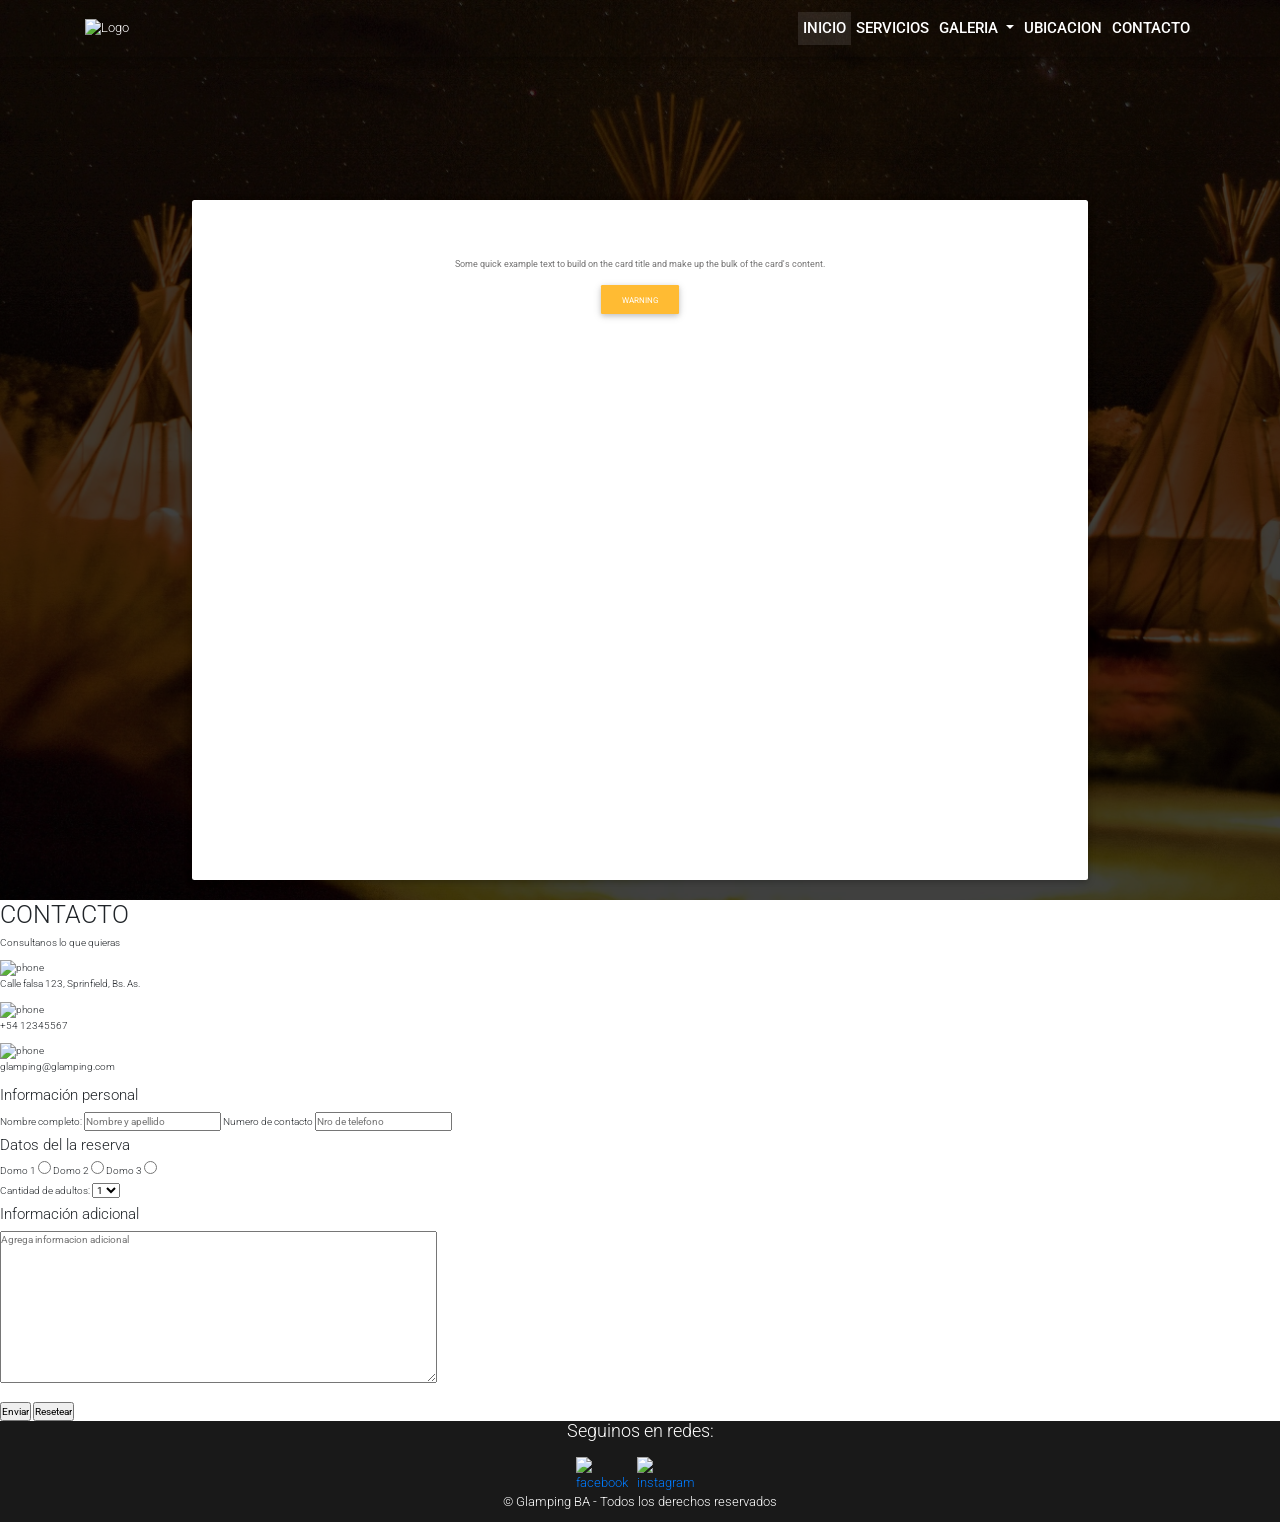
==== pages/contacto.html @ 12493a46 "Merge pull request #2 from santiago-calderon/bootstrap Bootstrap" ====
<!DOCTYPE html>
<html lang="es">
<head>
    <meta charset="UTF-8">
    <meta http-equiv="X-UA-Compatible" content="IE=edge">
    <meta name="viewport" content="width=device-width, initial-scale=1">
    <link rel='stylesheet' type='text/css' media='screen' href='../Bootstrap/css/bootstrap.min.css'>
    <link rel='stylesheet' type='text/css' media='screen' href='../Bootstrap/css/mdb.min.css'>
    <link rel='stylesheet' type='text/css' media='screen' href='../styles.css'>
    <script src="../Bootstrap/js/jquery.min.js"></script>
    <script src="../Bootstrap/js/bootstrap.bundle.min.js"></script>
    <script src="../Bootstrap/js/mdb.min.js"></script>
    <link rel="preconnect" href="https://fonts.googleapis.com">
  <link rel="preconnect" href="https://fonts.gstatic.com" crossorigin>
  <link href="https://fonts.googleapis.com/css2?family=roboto:wght@300&display=swap" rel="stylesheet">   
  <link rel="shortcut icon" href="./Images/logo-definitivo.png" type="image/x-icon">
  <link rel="preconnect" href="https://fonts.googleapis.com">
<link rel="preconnect" href="https://fonts.gstatic.com" crossorigin>
<link href="https://fonts.googleapis.com/css2?family=Oswald:wght@200&display=swap" rel="stylesheet">
   <title>Glamping BA</title>
</head>
<body>
      <header>
        <nav class="navbar navbar-expand-md navbar-dark scrolling-navbar fixed-top">
         <div class="container">
          <a class="navbar-brand mr-auto" href="../index.html"><img src="/Images/logo-definitivo.png" class="logo" alt="Logo"/></a>
          <button class="navbar-toggler" type="button" data-toggle="collapse" data-target="#navbarSupportedContent" aria-controls="navbarSupportedContent" aria-expanded="false" aria-label="Toggle navigation">
            <span class="navbar-toggler-icon"></span>
          </button>
          <div class="collapse navbar-collapse" id="navbarSupportedContent">
            <ul class="navbar-nav ml-auto">
              <li class="nav-item active">
                <a class="nav-link" href="../index.html">INICIO</a>
              </li>
              <li class="nav-item">
                <a class="nav-link" href="./servicios.html">SERVICIOS</a>
              </li>
              <li class="nav-item dropdown">
                <a class="nav-link dropdown-toggle" href="/galeria.html" id="navbarDropdown" role="button" data-toggle="dropdown" aria-haspopup="true" aria-expanded="false">
                  GALERIA
                </a>
                <div class="dropdown-menu grey" aria-labelledby="navbarDropdown">
                  <a class="dropdown-item" href="#">LOS DOMOS</a>
                  <a class="dropdown-item" href="#">LA CHACRA</a>
                  <a class="dropdown-item" href="#">ACTIVIDADES</a>
              </li>
              <li class="nav-item">
                <a class="nav-link" href="/ubicacion.html">UBICACION</a>
              </li>
              <li class="nav-item">
                <a class="nav-link" href="/contacto.html">CONTACTO</a>
              </li>
            </ul>
          </div>
        </nav>
      </header>
      <div>
        <div id="carouselExampleSlidesOnly" class="carousel slide carousel-fade" data-ride="carousel">
          <div class="carousel-inner">
            <div class="carousel-item active">
              <img class="d-block w-100" src="/Images/fondo-contacto.jpg" class="fondo1" alt="First slide">
              <div class="card carousel-caption ">
                <div class="card-body flex-wrap">
                  <h4 class="card-title">VENÍ A RELAJARTE</h4>
                  <p class="card-text">
                    Some quick example text to build on the card title
                    and make up the bulk of the card's content.
                  </p>
                  <a href="#!"><button type="button" class="btn btn-warning blue" >Warning</button></a>
                </div>
              </div>
             </div>
            </div>
            <div class="carousel-item">
              <img class="d-block w-100" src="../Images/imagen-glamping (2).jpg" alt="Second slide">
            </div>
            <div class="carousel-item">
              <img class="d-block w-100" src="../Images/fondo-contacto.jpg" alt="Third slide">
            </div>
          </div>
        </div>  
      </div>

    <section class="main-content" class="primer-contenido">
        <h1 class="main-tittle">
            CONTACTO
        </h1>
    </section>
    <section class="secondary-content">    
        <p class="parrafo-corto">
            Consultanos lo que quieras
        </p>
    </section>
    
    
    <section class="contact">
        <article class="contact-information">
            <div class="contact-detail">    
                <img  src="../Images/mapas-y-banderas.png" class="contact-icon" alt="phone" >
                <p class="aditional-content">
                Calle falsa 123, Sprinfield, Bs. As.
                </p>
            </div>
            <div class="contact-detail">    
                <img  src="../Images/phone-call.png" class="contact-icon" alt="phone" >
                <p class="aditional-content">
                +54 12345567
                </p>
            </div>
            <div class="contact-detail">    
                <img  src="../Images/email.png" class="contact-icon" alt="phone">
                <p class="aditional-content">
                glamping@glamping.com
                </p>
            </div>
        </article>

        <form class="forms">
               <fieldset>
                   <legend>Información personal</legend>
                        <label for="nombre_completo">Nombre completo:</label>	
                        <input type="text" placeholder="Nombre y apellido" name="nombre_completo" />
                        <label for="numero_contacto">Numero de contacto </label>	
                        <input type="number" placeholder="Nro de telefono" name="numero_contacto" />
              </fieldset>
            
              
                <fieldset>
                  <legend>Datos del la reserva</legend>
                    <label for="tipo_domo">Domo 1</label>
                    <input type="radio" name="nro_domo" value="domo_1" />
                    <label for="tipo_domo">Domo 2</label>
                    <input type="radio" name="nro_domo" value="domo_2" />
                    <label for="tipo_domo">Domo 3</label>
                    <input type="radio" name="nro_domo" value="domo_3" />
                    <br>
                    <label for="cantidad_adultos">Cantidad de adultos:</label>
                  <select name="talles">
                    <option value="1">1</option>
                    <option value="2">2</option>
                    <option value="3">3</option>
                    <option value="4">4</option>
                  </select>                    
                </fieldset>

                <fieldset>
                    <legend>Información adicional</legend>
                    <textarea name="textarea" rows="10" cols="70" minlength="5" placeholder="Agrega informacion adicional"></textarea>
                </fieldset> <br>
                <input type="submit" value="Enviar">
	            <input type="reset" value="Resetear">
        </form>    
    </section>

    <footer class="footer">
        <h3>Seguinos en redes:</h3>
        <div class="redes">
            <a href="www.facebook.com"><img src="../Images/facebook.png" alt="facebook" class="imagenes__redes"></a>
            <a href="www.instagram.com"><img src="../Images/instagram.png" alt="instagram" class="imagenes__redes"></a>
        </div>
        <p>© Glamping BA - Todos los derechos reservados</p>
        
    </footer>
</body>
</html>
---- styles.css ----
*{
    margin: 0;
    padding: 0;
    box-sizing: border-box;
    font-family: 'Roboto', sans-serif;
}

html{
  font-size: 62.5%;
}
.navbar{
  max-height: 13vh;
}

.nav-item{
  font-size: 1.5rem;
  font-weight: 500;
}

.top-nav-collapse{
  background-color: black !important ;
}

.logo{
  height: 100px;
  width:80px ;

}
.carousel-inner{
  width: 100%;
  height: 100vh
  
  }
.carousel-inner img{
  width: 100%;
  height: 100vh;
  object-fit:cover;
  object-position: bottom;
  filter: brightness(25%);
}

.carousel-caption{
  top:200px;
  font-weight: bold ;
}

.titulo-carousel{
  font-size: 10rem ;
  font-weight: bolder;
  animation: alternate;
}

.parrafo-carousel{
  font-size: 2rem
}

.presentacion-titulo{
  font-size: 6rem;
  font-weight: bold;
}


.presentacion-texto{
  font-size: 1.8rem;
}

.nuestro-espacio  {
  background-color: #292d33;
  color: white;
}


h2{
  font-size: 3.5rem;
  font-weight:bold;
}

.nuestro-espacio_parrafo{
  font-size: 1.5rem;
}

.resumen-titulo{
  font-size: 9rem;
}
.nuestro-espacio_imagenes{
  width: 100%;
  
}

.nuestro-espacio_imagen{
  width: 200px;
  height: 200px;
  border-radius: 50%;
}

.nuestro-espacio_imagen_texto{
  font-size: 2rem;
  font-weight: 600;
}

.imagen-resumen {
  width: 400px;
  height: 300px;
  object-fit: cover;
  object-position: left;
  filter: brightness(60%);
  transition: all 1s
}

.imagen-resumen:hover{
}


footer{
  background-color: rgb(0, 0, 0, 0.9);
  color: white;
  font-size: small;
  display:flex;
  flex-direction: column;
  justify-content: center;
  align-items: center;
}

.redes{
  display:flex;
  justify-content:space-around;
  width: 10%;
  padding-top: 10px;
}

.imagenes__redes{
  width: 20px;
  height: 20px;
}


@media (max-width: 768px) {
  .navbar {
    max-height: none;
    background-color: black;
  }

  .carousel-inner img{
    width: 100%;
    height: 600px;
  }
}
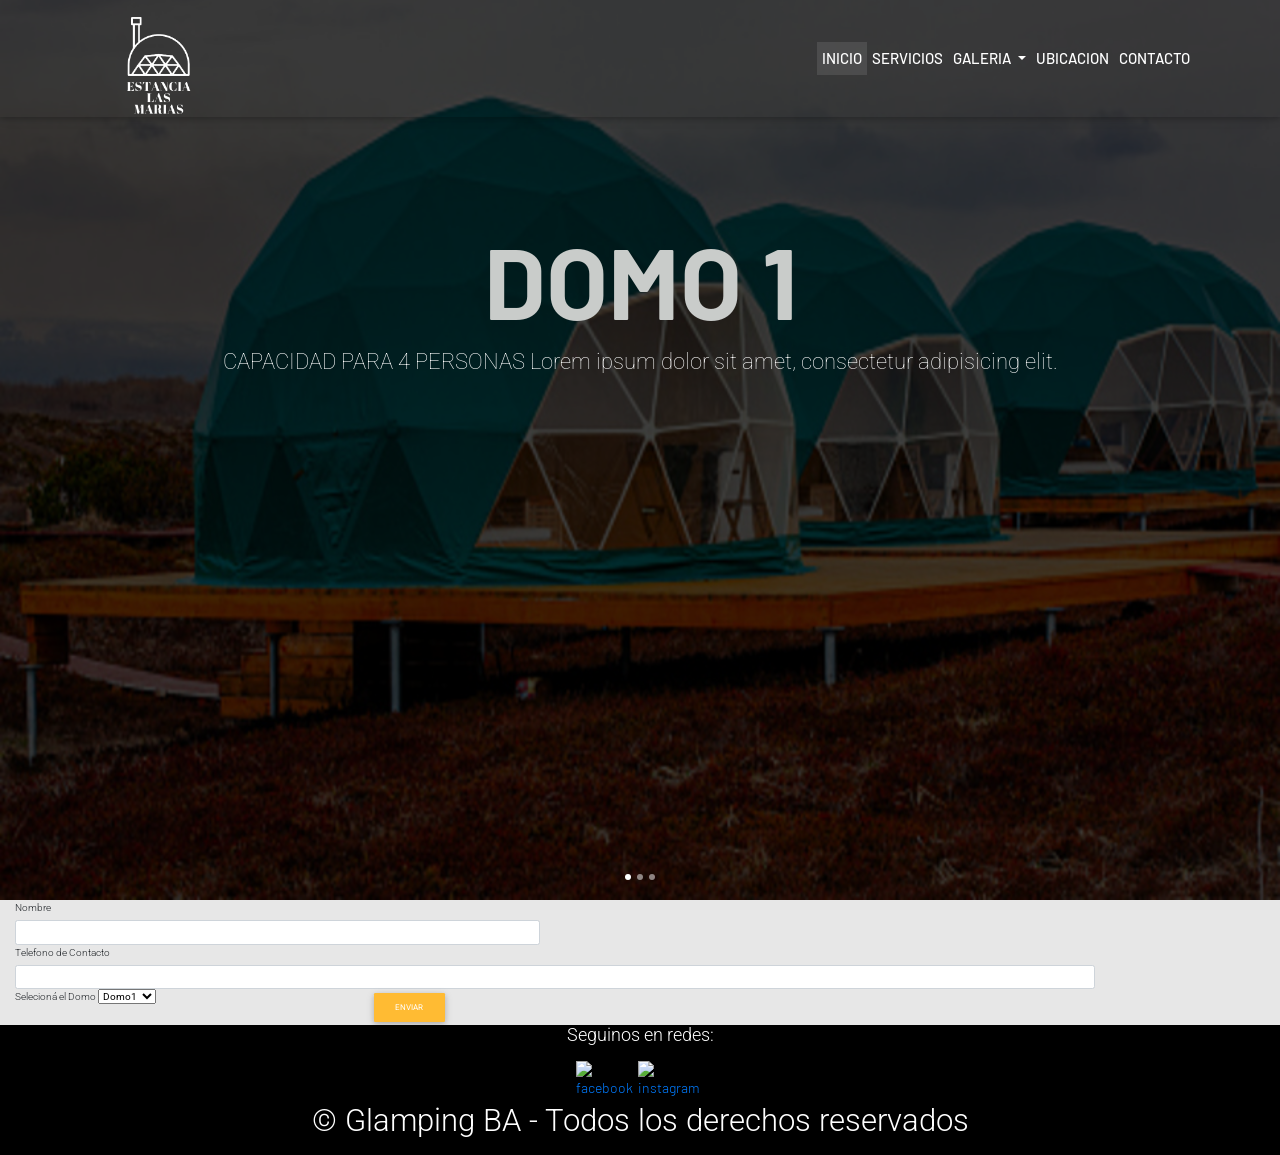
==== commit ddc02e0d: "Actualizacion para tercera entrega" ====
--- a/pages/contacto.html
+++ b/pages/contacto.html
@@ -1,165 +1,116 @@
 <!DOCTYPE html>
 <html lang="es">
 <head>
-    <meta charset="UTF-8">
-    <meta http-equiv="X-UA-Compatible" content="IE=edge">
-    <meta name="viewport" content="width=device-width, initial-scale=1">
-    <link rel='stylesheet' type='text/css' media='screen' href='../Bootstrap/css/bootstrap.min.css'>
-    <link rel='stylesheet' type='text/css' media='screen' href='../Bootstrap/css/mdb.min.css'>
-    <link rel='stylesheet' type='text/css' media='screen' href='../styles.css'>
-    <script src="../Bootstrap/js/jquery.min.js"></script>
-    <script src="../Bootstrap/js/bootstrap.bundle.min.js"></script>
-    <script src="../Bootstrap/js/mdb.min.js"></script>
-    <link rel="preconnect" href="https://fonts.googleapis.com">
-  <link rel="preconnect" href="https://fonts.gstatic.com" crossorigin>
-  <link href="https://fonts.googleapis.com/css2?family=roboto:wght@300&display=swap" rel="stylesheet">   
-  <link rel="shortcut icon" href="./Images/logo-definitivo.png" type="image/x-icon">
-  <link rel="preconnect" href="https://fonts.googleapis.com">
-<link rel="preconnect" href="https://fonts.gstatic.com" crossorigin>
-<link href="https://fonts.googleapis.com/css2?family=Oswald:wght@200&display=swap" rel="stylesheet">
-   <title>Glamping BA</title>
+ <meta charset="UTF-8">
+ <meta http-equiv="X-UA-Compatible" content="IE=edge">
+ <meta name="viewport" content="width=device-width, initial-scale=1">
+ <link rel='stylesheet' type='text/css' media='screen' href='..//Bootstrap/css/bootstrap.min.css'>
+ <link rel='stylesheet' type='text/css' media='screen' href='../Bootstrap/css/mdb.min.css'>
+ <script src="../Bootstrap/js/jquery.min.js"></script>
+ <script src="../Bootstrap/js/bootstrap.bundle.min.js"></script>
+ <script src="../Bootstrap/js/mdb.min.js"></script>
+ <script src="../Wow/js/wow.js"></script>
+ <script>
+new WOW().init();
+ </script>
+ <link rel="preconnect" href="https://fonts.googleapis.com">
+ <link rel="preconnect" href="https://fonts.gstatic.com" crossorigin>
+ <link href="https://fonts.googleapis.com/css2?family=Barlow:ital,wght@0,300;0,500;0,900;1,600;1,700&family=Bevan&family=Roboto:wght@300;400;700;900&display=swap" rel="stylesheet">
+ <link rel='stylesheet' type='text/css' media='screen' href='../css/main.css'>
+ <link rel='stylesheet' type='text/css' media='screen' href='../Wow/css/animate.css'>
+<title>Glamping BA</title>
 </head>
 <body>
-      <header>
-        <nav class="navbar navbar-expand-md navbar-dark scrolling-navbar fixed-top">
-         <div class="container">
-          <a class="navbar-brand mr-auto" href="../index.html"><img src="/Images/logo-definitivo.png" class="logo" alt="Logo"/></a>
-          <button class="navbar-toggler" type="button" data-toggle="collapse" data-target="#navbarSupportedContent" aria-controls="navbarSupportedContent" aria-expanded="false" aria-label="Toggle navigation">
-            <span class="navbar-toggler-icon"></span>
-          </button>
-          <div class="collapse navbar-collapse" id="navbarSupportedContent">
-            <ul class="navbar-nav ml-auto">
-              <li class="nav-item active">
-                <a class="nav-link" href="../index.html">INICIO</a>
-              </li>
-              <li class="nav-item">
-                <a class="nav-link" href="./servicios.html">SERVICIOS</a>
-              </li>
-              <li class="nav-item dropdown">
-                <a class="nav-link dropdown-toggle" href="/galeria.html" id="navbarDropdown" role="button" data-toggle="dropdown" aria-haspopup="true" aria-expanded="false">
-                  GALERIA
-                </a>
-                <div class="dropdown-menu grey" aria-labelledby="navbarDropdown">
-                  <a class="dropdown-item" href="#">LOS DOMOS</a>
-                  <a class="dropdown-item" href="#">LA CHACRA</a>
-                  <a class="dropdown-item" href="#">ACTIVIDADES</a>
-              </li>
-              <li class="nav-item">
-                <a class="nav-link" href="/ubicacion.html">UBICACION</a>
-              </li>
-              <li class="nav-item">
-                <a class="nav-link" href="/contacto.html">CONTACTO</a>
-              </li>
-            </ul>
-          </div>
-        </nav>
-      </header>
-      <div>
-        <div id="carouselExampleSlidesOnly" class="carousel slide carousel-fade" data-ride="carousel">
-          <div class="carousel-inner">
-            <div class="carousel-item active">
-              <img class="d-block w-100" src="/Images/fondo-contacto.jpg" class="fondo1" alt="First slide">
-              <div class="card carousel-caption ">
-                <div class="card-body flex-wrap">
-                  <h4 class="card-title">VENÍ A RELAJARTE</h4>
-                  <p class="card-text">
-                    Some quick example text to build on the card title
-                    and make up the bulk of the card's content.
-                  </p>
-                  <a href="#!"><button type="button" class="btn btn-warning blue" >Warning</button></a>
-                </div>
-              </div>
-             </div>
-            </div>
-            <div class="carousel-item">
-              <img class="d-block w-100" src="../Images/imagen-glamping (2).jpg" alt="Second slide">
-            </div>
-            <div class="carousel-item">
-              <img class="d-block w-100" src="../Images/fondo-contacto.jpg" alt="Third slide">
-            </div>
-          </div>
-        </div>  
-      </div>
+  
+<header>
+  <nav class="navbar navbar-expand-md navbar-dark scrolling-navbar fixed-top">
+<div class="container">
+ <a class="navbar-brand mr-auto" href="/index.html"><img src="../Images/logotipo-nuevote.png" class="logo"  alt="Logo"/></a>
+ <button class="navbar-toggler" type="button" data-toggle="collapse" data-target="#navbarSupportedContent" aria-controls="navbarSupportedContent" aria-expanded="false" aria-label="Toggle navigation">
+<span class="navbar-toggler-icon"></span>
+ </button>
+ <div class="collapse navbar-collapse" id="navbarSupportedContent">
+<ul class="navbar-nav ml-auto">
+  <li class="nav-item active">
+ <a class="nav-link" href="/index.html">INICIO</a>
+  </li>
+  <li class="nav-item">
+ <a class="nav-link" href="/pages/servicios.html">SERVICIOS</a>
+  </li>
+  <li class="nav-item dropdown">
+ <a class="nav-link dropdown-toggle" href="/pages/galeria.html" id="navbarDropdown" role="button" data-toggle="dropdown" aria-haspopup="true" aria-expanded="false">
+GALERIA
+ </a>
+ <div class="dropdown-menu grey" aria-labelledby="navbarDropdown">
+<a class="dropdown-item" href="#">LOS DOMOS</a>
+<a class="dropdown-item" href="#">LA CHACRA</a>
+<a class="dropdown-item" href="#">ACTIVIDADES</a>
+  </li>
+  <li class="nav-item">
+ <a class="nav-link" href="/pages/ubicacion.html">UBICACION</a>
+  </li>
+  <li class="nav-item">
+ <a class="nav-link" href="/pages/contacto.html">CONTACTO</a>
+  </li>
+</ul>
+ </div>
+  </nav>
+</header>
+ 
+<section id="gallery__domos"class="gallery carousel__domos">
+<div id="carouselExampleIndicators" class="carousel slide carousel-fade" data-ride="carousel">
+  <ol class="carousel-indicators">
+ <li data-target="#carouselExampleIndicators" data-slide-to="0" class="active"></li>
+ <li data-target="#carouselExampleIndicators" data-slide-to="1"></li>
+ <li data-target="#carouselExampleIndicators" data-slide-to="2"></li>
+  </ol>
+  <div class="carousel-inner ">
+ <div class="carousel-item active">
+<img class="d-block w-100 carousel__domos-img" src="../Images/domo (1).jpg" alt="First slide">
+ 
+<div class="carousel-caption">
+  <h2 class="titulo-carousel text-uppercase wow animate__fadeInLeft" data-wow-duration="2s" data-wow-delay=".5s">DOMO 1</h2>
+  <p class="parrafo-carousel wow animate__fadeInRight" data-wow-duration="2s" data-wow-delay=".5s">CAPACIDAD PARA 4 PERSONAS Lorem ipsum dolor sit amet, consectetur adipisicing elit.</p>
+</div>
+ </section>
 
-    <section class="main-content" class="primer-contenido">
-        <h1 class="main-tittle">
-            CONTACTO
-        </h1>
-    </section>
-    <section class="secondary-content">    
-        <p class="parrafo-corto">
-            Consultanos lo que quieras
-        </p>
-    </section>
-    
-    
-    <section class="contact">
-        <article class="contact-information">
-            <div class="contact-detail">    
-                <img  src="../Images/mapas-y-banderas.png" class="contact-icon" alt="phone" >
-                <p class="aditional-content">
-                Calle falsa 123, Sprinfield, Bs. As.
-                </p>
-            </div>
-            <div class="contact-detail">    
-                <img  src="../Images/phone-call.png" class="contact-icon" alt="phone" >
-                <p class="aditional-content">
-                +54 12345567
-                </p>
-            </div>
-            <div class="contact-detail">    
-                <img  src="../Images/email.png" class="contact-icon" alt="phone">
-                <p class="aditional-content">
-                glamping@glamping.com
-                </p>
-            </div>
-        </article>
+ <section>
+  <form class="row g-3 container">
+    <div class="col-md-6">
+      <label for="inputEmail4" class="form-label">Nombre</label>
+      <input type="email" class="form-control" id="inputEmail4" />
+    </div>
 
-        <form class="forms">
-               <fieldset>
-                   <legend>Información personal</legend>
-                        <label for="nombre_completo">Nombre completo:</label>	
-                        <input type="text" placeholder="Nombre y apellido" name="nombre_completo" />
-                        <label for="numero_contacto">Numero de contacto </label>	
-                        <input type="number" placeholder="Nro de telefono" name="numero_contacto" />
-              </fieldset>
-            
-              
-                <fieldset>
-                  <legend>Datos del la reserva</legend>
-                    <label for="tipo_domo">Domo 1</label>
-                    <input type="radio" name="nro_domo" value="domo_1" />
-                    <label for="tipo_domo">Domo 2</label>
-                    <input type="radio" name="nro_domo" value="domo_2" />
-                    <label for="tipo_domo">Domo 3</label>
-                    <input type="radio" name="nro_domo" value="domo_3" />
-                    <br>
-                    <label for="cantidad_adultos">Cantidad de adultos:</label>
-                  <select name="talles">
-                    <option value="1">1</option>
-                    <option value="2">2</option>
-                    <option value="3">3</option>
-                    <option value="4">4</option>
-                  </select>                    
-                </fieldset>
+    <div class="col-12">
+      <label for="inputAddress2" class="form-label"
+        >Telefono de Contacto</label
+      >
 
-                <fieldset>
-                    <legend>Información adicional</legend>
-                    <textarea name="textarea" rows="10" cols="70" minlength="5" placeholder="Agrega informacion adicional"></textarea>
-                </fieldset> <br>
-                <input type="submit" value="Enviar">
-	            <input type="reset" value="Resetear">
-        </form>    
-    </section>
+      <input type="number" class="form-control" placeholder="" />
+    </div>
+    <div class="col-md-4">
+      <label for="inputState" class="form-label">Selecioná el Domo</label>
+      <select id="inputState" class="form-select">
+        <option selected="">Domo1</option>
+        <option>Domo 2</option>
+        <option>Domo 3</option>
+      </select>
+    </div>
+      <button type="submit" class="btn btn-warning">Enviar</button>
+    </div>
+  </form>
 
-    <footer class="footer">
-        <h3>Seguinos en redes:</h3>
-        <div class="redes">
-            <a href="www.facebook.com"><img src="../Images/facebook.png" alt="facebook" class="imagenes__redes"></a>
-            <a href="www.instagram.com"><img src="../Images/instagram.png" alt="instagram" class="imagenes__redes"></a>
-        </div>
-        <p>© Glamping BA - Todos los derechos reservados</p>
-        
-    </footer>
-</body>
-</html>+ </section>
+
+</section>
+<footer class="footer">
+  <h3>Seguinos en redes:</h3>
+  <div class="redes">
+      <a href="www.facebook.com"><img src="../proyecto_final/Images/facebook.png" alt="facebook" class="imagenes__redes"></a>
+      <a href="www.instagram.com"><img src="../proyecto_final/Images/instagram.png" alt="instagram" class="imagenes__redes"></a>
+  </div>
+  <p>© Glamping BA - Todos los derechos reservados</p>
+  
+</footer>
+
+</html>
--- a/css/main.css
+++ b/css/main.css
@@ -0,0 +1 @@
+*{box-sizing:border-box}html{font-size:62.5%}body{font-family:"Roboto",serif;background-color:#e7e7e7}ul{list-style-type:none}a{text-decoration:none;font-family:"Barlow",sans-serif}img{width:100%}h2{font-size:5.2em;font-weight:bold}p{font-size:2.2em}.navbar{max-height:13vh}.nav-item{font-size:1.5rem;font-weight:500}.top-nav-collapse{background-color:#000 !important}.logo{height:150px;width:150px}.carousel-inner{width:100%;height:100vh}.carousel-inner img{height:100vh;object-fit:cover;object-position:bottom;filter:brightness(25%)}.carousel-caption{top:200px;font-weight:bolder}.titulo-carousel{font-family:"Barlow",sans-serif;font-size:10rem;color:#c9ccca}.parrafo-carousel{font-size:2.2em;font-weight:lighter}.presentacion{margin-top:8rem}.presentacion-titulo{font-size:5.2em;font-weight:bold}.presentacion-texto{font-size:1.6em}.presentacion-button{width:200px;font-size:1.6em}.presentacion-imagen{max-width:100%;height:auto}.nuestro-espacio{background-color:#2e3d2d;color:white;margin-top:8rem;padding-top:10rem;padding-bottom:10rem}.nuestro-espacio_imagenes{width:100%}.nuestro-espacio_imagen{width:200px;height:200px;border-radius:50%}.nuestro-espacio_imagen_texto{font-size:2rem;font-weight:600}.nuestro-espacio_parrafo{font-size:1.4em}.resumen{margin-top:8rem}.resumen-titulo{font-size:9rem}.imagen-resumen{width:400px;height:300px;object-fit:cover;object-position:left;filter:brightness(60%);transition:all 1s}footer{display:flex;flex-direction:column;justify-content:space-around;align-items:center;background-color:#000;color:white;font-size:1.4em}.redes{display:flex;flex-direction:row;justify-content:space-around;align-items:center;width:10%;padding-top:10px}.imagenes__redes{width:20px;height:20px}@media (max-width: 768px){.navbar{max-height:none;background-color:black}.carousel-inner img{width:100%;height:600px}}.glamping{margin-top:8rem;color:white;background-image:url(../Images/imagen-fondo-glamping.jpeg);background-attachment:fixed;background-position:top;background-repeat:no-repeat;background-size:cover;width:100%;padding:10rem 0 10rem}.glamping_parrafo{font-size:1.6em}.glamping-button{width:200px;font-size:1.6em}.imgoo{max-width:100%;height:auto}.cuadricula{padding:0;margin:0;max-width:100%}.imagennnnnn{padding:0;margin:0}.ubicacion{padding:10rem 0 10rem;background-image:url(https://images.pexels.com/photos/4989254/pexels-photo-4989254.jpeg?auto=compress&cs=tinysrgb&w=1260&h=750&dpr=1);filter:brightness(75%);background-attachment:fixed;background-position:top;background-repeat:no-repeat;background-size:cover}.ubicacion-texto{background-color:#2e3d2d}.domos{margin-top:8rem}.domos-card{border:solid black}.cuadricula{padding:0;margin:0;max-width:100%}.cuadricula-imagen{max-width:100%;height:auto}.cuadricula-imagenes{padding:0;margin:0}.ubicacion{padding:10rem 0 10rem;background-image:url(https://images.pexels.com/photos/4989254/pexels-photo-4989254.jpeg?auto=compress&cs=tinysrgb&w=1260&h=750&dpr=1);filter:none;background-attachment:fixed;background-position:top;background-repeat:no-repeat;background-size:cover}.ubicacion-mapa{margin:0;padding:0}.ubicacion-texto{font-family:"Barlow",sans-serif;background-color:#2e3d2d;color:white}.ubicacion-imagen{margin:0;padding:0;width:auto;height:100%}.domo1__img{width:100%;height:auto}.services-list{display:flex;flex-direction:row;justify-content:space-around;align-items:center;flex-wrap:wrap}.services-list__item{background-color:#f0b41b;text-align:center;margin:1rem;border:solid black;width:300px;font-size:5.2em}.services-list__item:hover{background-color:blue;color:white}
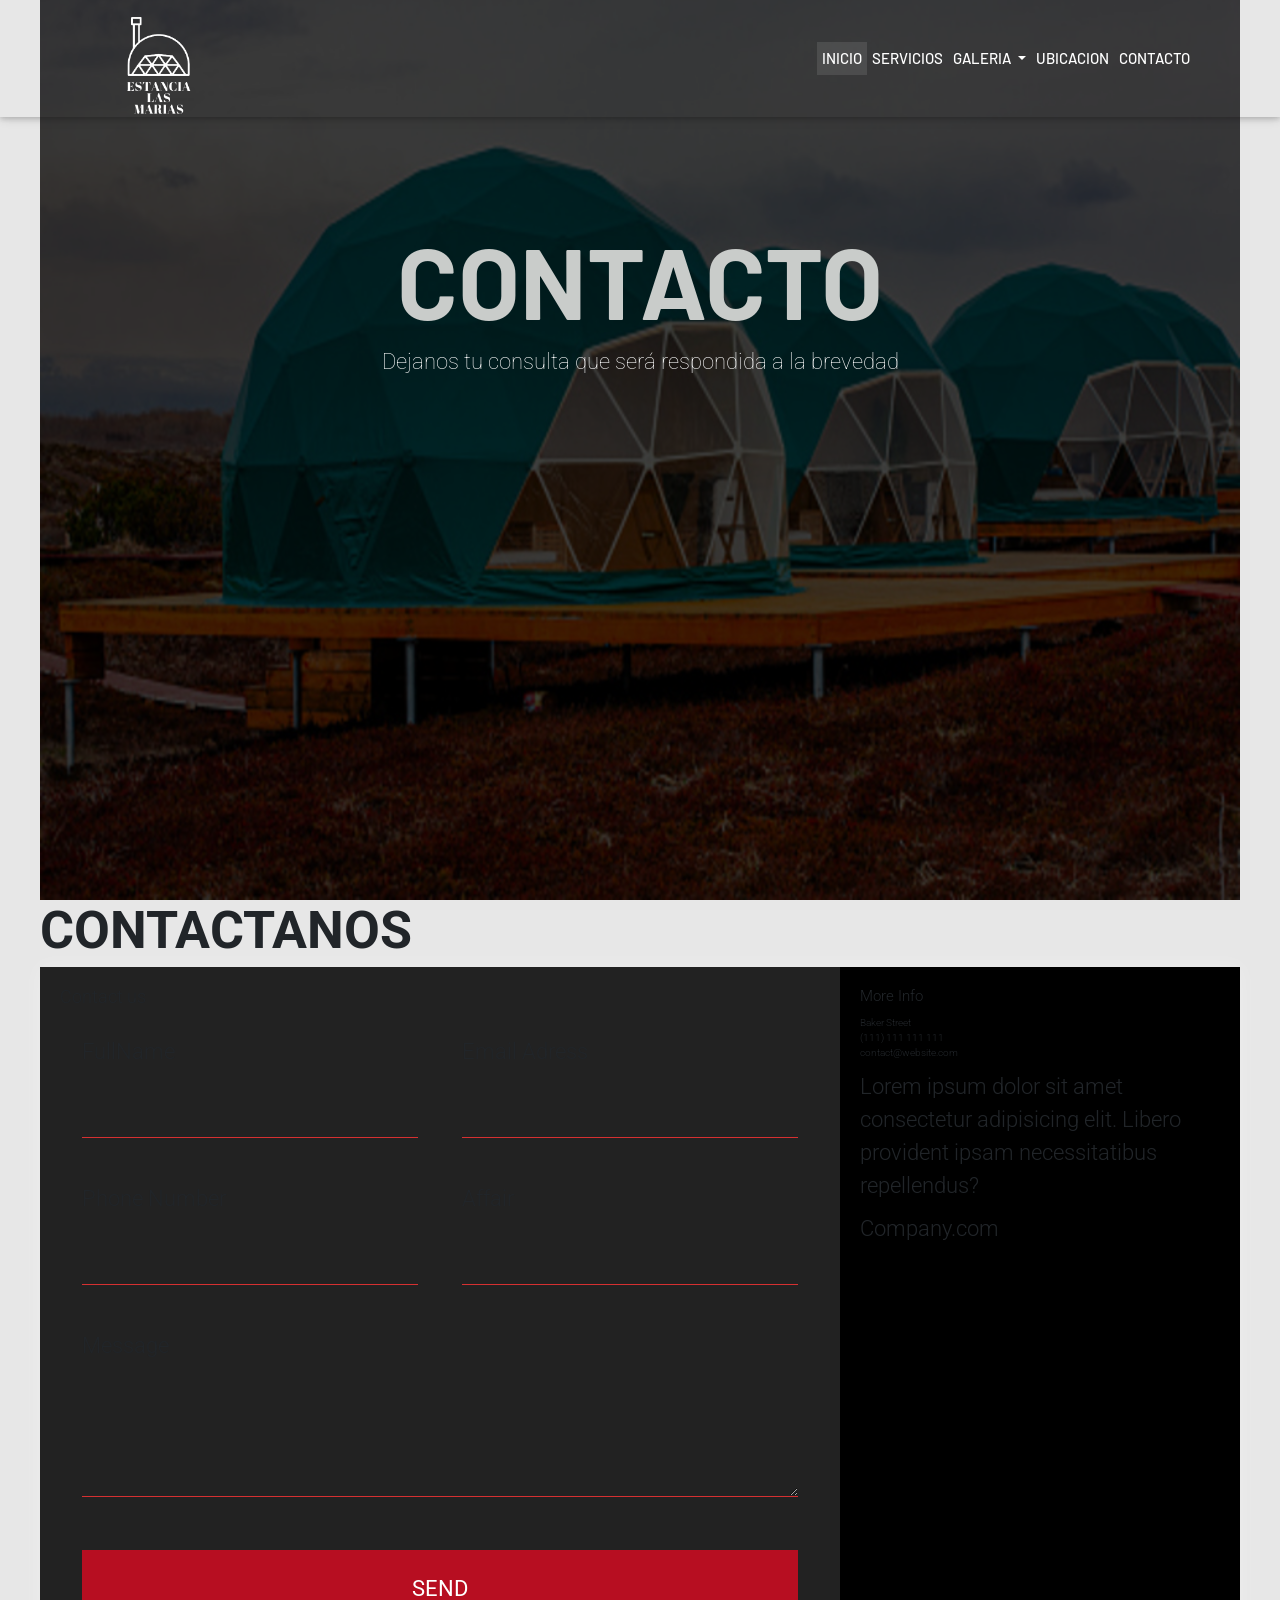
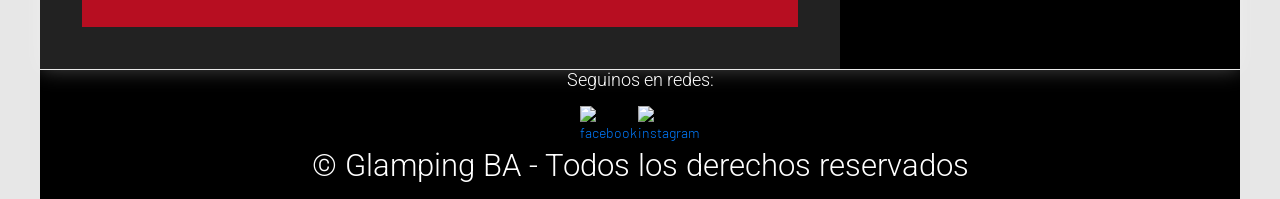
==== commit 0a7a2d53: "actualizando" ====
--- a/pages/contacto.html
+++ b/pages/contacto.html
@@ -32,13 +32,13 @@
  <div class="collapse navbar-collapse" id="navbarSupportedContent">
 <ul class="navbar-nav ml-auto">
   <li class="nav-item active">
- <a class="nav-link" href="/index.html">INICIO</a>
+ <a class="nav-link" href="../index.html">INICIO</a>
   </li>
   <li class="nav-item">
- <a class="nav-link" href="/pages/servicios.html">SERVICIOS</a>
+ <a class="nav-link" href="./pages/servicios.html">SERVICIOS</a>
   </li>
   <li class="nav-item dropdown">
- <a class="nav-link dropdown-toggle" href="/pages/galeria.html" id="navbarDropdown" role="button" data-toggle="dropdown" aria-haspopup="true" aria-expanded="false">
+ <a class="nav-link dropdown-toggle" href="./pages/galeria.html" id="navbarDropdown" role="button" data-toggle="dropdown" aria-haspopup="true" aria-expanded="false">
 GALERIA
  </a>
  <div class="dropdown-menu grey" aria-labelledby="navbarDropdown">
@@ -47,62 +47,79 @@
 <a class="dropdown-item" href="#">ACTIVIDADES</a>
   </li>
   <li class="nav-item">
- <a class="nav-link" href="/pages/ubicacion.html">UBICACION</a>
+ <a class="nav-link" href="./pages/ubicacion.html">UBICACION</a>
   </li>
   <li class="nav-item">
- <a class="nav-link" href="/pages/contacto.html">CONTACTO</a>
+ <a class="nav-link" href="-/pages/contacto.html">CONTACTO</a>
   </li>
 </ul>
  </div>
   </nav>
 </header>
  
-<section id="gallery__domos"class="gallery carousel__domos">
+<section class="carousel__contact">
 <div id="carouselExampleIndicators" class="carousel slide carousel-fade" data-ride="carousel">
-  <ol class="carousel-indicators">
- <li data-target="#carouselExampleIndicators" data-slide-to="0" class="active"></li>
- <li data-target="#carouselExampleIndicators" data-slide-to="1"></li>
- <li data-target="#carouselExampleIndicators" data-slide-to="2"></li>
-  </ol>
   <div class="carousel-inner ">
  <div class="carousel-item active">
 <img class="d-block w-100 carousel__domos-img" src="../Images/domo (1).jpg" alt="First slide">
  
 <div class="carousel-caption">
-  <h2 class="titulo-carousel text-uppercase wow animate__fadeInLeft" data-wow-duration="2s" data-wow-delay=".5s">DOMO 1</h2>
-  <p class="parrafo-carousel wow animate__fadeInRight" data-wow-duration="2s" data-wow-delay=".5s">CAPACIDAD PARA 4 PERSONAS Lorem ipsum dolor sit amet, consectetur adipisicing elit.</p>
+  <h2 class="titulo-carousel text-uppercase wow animate__fadeInLeft" data-wow-duration="2s" data-wow-delay=".5s">CONTACTO</h2>
+  <p class="parrafo-carousel wow animate__fadeInRight" data-wow-duration="2s" data-wow-delay=".5s">Dejanos tu consulta que será respondida a la brevedad</p>
 </div>
  </section>
+</section>
 
- <section>
-  <form class="row g-3 container">
-    <div class="col-md-6">
-      <label for="inputEmail4" class="form-label">Nombre</label>
-      <input type="email" class="form-control" id="inputEmail4" />
-    </div>
+<div class="contact">
 
-    <div class="col-12">
-      <label for="inputAddress2" class="form-label"
-        >Telefono de Contacto</label
-      >
+  <h2 class="contact__tittle">CONTACTANOS</h2>
 
-      <input type="number" class="form-control" placeholder="" />
-    </div>
-    <div class="col-md-4">
-      <label for="inputState" class="form-label">Selecioná el Domo</label>
-      <select id="inputState" class="form-select">
-        <option selected="">Domo1</option>
-        <option>Domo 2</option>
-        <option>Domo 3</option>
-      </select>
-    </div>
-      <button type="submit" class="btn btn-warning">Enviar</button>
-    </div>
-  </form>
+  <div class="contact-wrapper animated bounceInUp">
+      <div class="contact-form">
+          <h3>Contact us</h3>
+          <form action="">
+              <p>
+                  <label>FullName</label>
+                  <input type="text" name="fullname">
+              </p>
+              <p>
+                  <label>Email Adress</label>
+                  <input type="email" name="email">
+              </p>
+              <p>
+                  <label>Phone Number</label>
+                  <input type="tel" name="phone">
+              </p>
+              <p>
+                  <label>Affair</label>
+                  <input type="text" name="affair">
+              </p>
+              <p class="block">
+                 <label>Message</label> 
+                  <textarea name="message" rows="3"></textarea>
+              </p>
+              <p class="block">
+                  <button>
+                      Send
+                  </button>
+              </p>
+          </form>
+      </div>
+      <div class="contact-info">
+          <h4>More Info</h4>
+          <ul>
+              <li><i class="fas fa-map-marker-alt"></i> Baker Street</li>
+              <li><i class="fas fa-phone"></i> (111) 111 111 111</li>
+              <li><i class="fas fa-envelope-open-text"></i> contact@website.com</li>
+          </ul>
+          <p>Lorem ipsum dolor sit amet consectetur adipisicing elit. Libero provident ipsam necessitatibus repellendus?</p>
+          <p>Company.com</p>
+      </div>
+  </div>
 
- </section>
+</div>
 
-</section>
+
 <footer class="footer">
   <h3>Seguinos en redes:</h3>
   <div class="redes">
--- a/css/main.css
+++ b/css/main.css
@@ -1 +1 @@
-*{box-sizing:border-box}html{font-size:62.5%}body{font-family:"Roboto",serif;background-color:#e7e7e7}ul{list-style-type:none}a{text-decoration:none;font-family:"Barlow",sans-serif}img{width:100%}h2{font-size:5.2em;font-weight:bold}p{font-size:2.2em}.navbar{max-height:13vh}.nav-item{font-size:1.5rem;font-weight:500}.top-nav-collapse{background-color:#000 !important}.logo{height:150px;width:150px}.carousel-inner{width:100%;height:100vh}.carousel-inner img{height:100vh;object-fit:cover;object-position:bottom;filter:brightness(25%)}.carousel-caption{top:200px;font-weight:bolder}.titulo-carousel{font-family:"Barlow",sans-serif;font-size:10rem;color:#c9ccca}.parrafo-carousel{font-size:2.2em;font-weight:lighter}.presentacion{margin-top:8rem}.presentacion-titulo{font-size:5.2em;font-weight:bold}.presentacion-texto{font-size:1.6em}.presentacion-button{width:200px;font-size:1.6em}.presentacion-imagen{max-width:100%;height:auto}.nuestro-espacio{background-color:#2e3d2d;color:white;margin-top:8rem;padding-top:10rem;padding-bottom:10rem}.nuestro-espacio_imagenes{width:100%}.nuestro-espacio_imagen{width:200px;height:200px;border-radius:50%}.nuestro-espacio_imagen_texto{font-size:2rem;font-weight:600}.nuestro-espacio_parrafo{font-size:1.4em}.resumen{margin-top:8rem}.resumen-titulo{font-size:9rem}.imagen-resumen{width:400px;height:300px;object-fit:cover;object-position:left;filter:brightness(60%);transition:all 1s}footer{display:flex;flex-direction:column;justify-content:space-around;align-items:center;background-color:#000;color:white;font-size:1.4em}.redes{display:flex;flex-direction:row;justify-content:space-around;align-items:center;width:10%;padding-top:10px}.imagenes__redes{width:20px;height:20px}@media (max-width: 768px){.navbar{max-height:none;background-color:black}.carousel-inner img{width:100%;height:600px}}.glamping{margin-top:8rem;color:white;background-image:url(../Images/imagen-fondo-glamping.jpeg);background-attachment:fixed;background-position:top;background-repeat:no-repeat;background-size:cover;width:100%;padding:10rem 0 10rem}.glamping_parrafo{font-size:1.6em}.glamping-button{width:200px;font-size:1.6em}.imgoo{max-width:100%;height:auto}.cuadricula{padding:0;margin:0;max-width:100%}.imagennnnnn{padding:0;margin:0}.ubicacion{padding:10rem 0 10rem;background-image:url(https://images.pexels.com/photos/4989254/pexels-photo-4989254.jpeg?auto=compress&cs=tinysrgb&w=1260&h=750&dpr=1);filter:brightness(75%);background-attachment:fixed;background-position:top;background-repeat:no-repeat;background-size:cover}.ubicacion-texto{background-color:#2e3d2d}.domos{margin-top:8rem}.domos-card{border:solid black}.cuadricula{padding:0;margin:0;max-width:100%}.cuadricula-imagen{max-width:100%;height:auto}.cuadricula-imagenes{padding:0;margin:0}.ubicacion{padding:10rem 0 10rem;background-image:url(https://images.pexels.com/photos/4989254/pexels-photo-4989254.jpeg?auto=compress&cs=tinysrgb&w=1260&h=750&dpr=1);filter:none;background-attachment:fixed;background-position:top;background-repeat:no-repeat;background-size:cover}.ubicacion-mapa{margin:0;padding:0}.ubicacion-texto{font-family:"Barlow",sans-serif;background-color:#2e3d2d;color:white}.ubicacion-imagen{margin:0;padding:0;width:auto;height:100%}.domo1__img{width:100%;height:auto}.services-list{display:flex;flex-direction:row;justify-content:space-around;align-items:center;flex-wrap:wrap}.services-list__item{background-color:#f0b41b;text-align:center;margin:1rem;border:solid black;width:300px;font-size:5.2em}.services-list__item:hover{background-color:blue;color:white}
+*{box-sizing:border-box}html{font-size:62.5%}body{font-family:"Roboto",serif;background-color:#e7e7e7}ul{list-style-type:none}a{text-decoration:none;font-family:"Barlow",sans-serif}img{width:100%}h2{font-size:5.2em;font-weight:bold}p{font-size:2.2em}.navbar{max-height:13vh}.nav-item{font-size:1.5rem;font-weight:500}.top-nav-collapse{background-color:#000 !important}.logo{height:150px;width:150px}.carousel-inner{width:100%;height:100vh}.carousel-inner img{height:100vh;object-fit:cover;object-position:bottom;filter:brightness(25%)}.carousel-caption{top:200px;font-weight:bolder}.titulo-carousel{font-family:"Barlow",sans-serif;font-size:10rem;color:#c9ccca}.parrafo-carousel{font-size:2.2em;font-weight:lighter}.presentacion{margin-top:8rem}.presentacion-titulo{font-size:5.2em;font-weight:bold}.presentacion-texto{font-size:1.6em}.presentacion-button{width:200px;font-size:1.6em}.presentacion-imagen{max-width:100%;height:auto}.nuestro-espacio{background-color:#2e3d2d;color:white;margin-top:8rem;padding-top:10rem;padding-bottom:10rem}.nuestro-espacio_imagenes{width:100%}.nuestro-espacio_imagen{width:200px;height:200px;border-radius:50%}.nuestro-espacio_imagen_texto{font-size:2rem;font-weight:600}.nuestro-espacio_parrafo{font-size:1.4em}.resumen{margin-top:8rem}.resumen-titulo{font-size:9rem}.imagen-resumen{width:400px;height:300px;object-fit:cover;object-position:left;filter:brightness(60%);transition:all 1s}footer{display:flex;flex-direction:column;justify-content:space-around;align-items:center;background-color:#000;color:white;font-size:1.4em}.redes{display:flex;flex-direction:row;justify-content:space-around;align-items:center;width:10%;padding-top:10px}.imagenes__redes{width:20px;height:20px}@media (max-width: 768px){.navbar{max-height:none;background-color:black}.carousel-inner img{width:100%;height:600px}}.glamping{margin-top:8rem;color:white;background-image:url(../Images/imagen-fondo-glamping.jpeg);background-attachment:fixed;background-position:top;background-repeat:no-repeat;background-size:cover;width:100%;padding:10rem 0 10rem}.glamping_parrafo{font-size:1.6em}.glamping-button{width:200px;font-size:1.6em}.imgoo{max-width:100%;height:auto}.cuadricula{padding:0;margin:0;max-width:100%}.imagennnnnn{padding:0;margin:0}.ubicacion{padding:10rem 0 10rem;background-image:url(https://images.pexels.com/photos/4989254/pexels-photo-4989254.jpeg?auto=compress&cs=tinysrgb&w=1260&h=750&dpr=1);filter:brightness(75%);background-attachment:fixed;background-position:top;background-repeat:no-repeat;background-size:cover}.ubicacion-texto{background-color:#2e3d2d}.domos{margin-top:8rem}.domos-card{border:solid black}.cuadricula{padding:0;margin:0;max-width:100%}.cuadricula-imagen{max-width:100%;height:auto}.cuadricula-imagenes{padding:0;margin:0}.ubicacion{padding:10rem 0 10rem;background-image:url(https://images.pexels.com/photos/4989254/pexels-photo-4989254.jpeg?auto=compress&cs=tinysrgb&w=1260&h=750&dpr=1);filter:none;background-attachment:fixed;background-position:top;background-repeat:no-repeat;background-size:cover}.ubicacion-mapa{margin:0;padding:0}.ubicacion-texto{font-family:"Barlow",sans-serif;background-color:#2e3d2d;color:white}.ubicacion-imagen{margin:0;padding:0;width:auto;height:100%}.gallery a{display:block;position:relative;overflow:hidden}.gallery a img{height:auto;width:100%;transition:transform 0.5s;box-shadow:0 0 6px rgba(0,0,0,0.5);object-fit:cover}.gallery a:hover img{filter:blur(2px);transform:scale(1.05)}.light-box{position:fixed;top:0;left:0;background-color:rgba(0,0,0,0.5);width:100%;height:100vh;z-index:100000;display:flex;justify-content:center;align-items:center;transform:scale(0);transition:transform .3s ease-in-out}.light-box img{width:100%;height:auto}.light-box:target{transform:scale(1)}.close{display:block;position:absolute;top:40px;right:40px;background:#ffffff;color:#000;font-size:2.2em;width:40px;height:40px;text-align:center;line-height:40px;border-radius:50%}.next{top:40px;right:40px;background:#ffffff;color:#000;font-size:2.2em;width:40px;height:40px;text-align:center;line-height:40px;border-radius:50%}.services-list{display:flex;flex-direction:row;justify-content:space-around;align-items:center;flex-wrap:wrap}.services-list__item{background-color:#f0b41b;text-align:center;margin:1rem;border:solid black;width:300px;font-size:5.2em}.services-list__item:hover{background-color:blue;color:white}ul{list-style:none;padding:0}.logo{text-align:center;font-size:3em}.logo span{color:#B70E21}.contact-wrapper{box-shadow:0 0 20px 0 rgba(255,255,255,0.3)}.contact-wrapper>*{padding:1em}.contact-form{background:#222222}.contact-form form{display:grid;grid-template-columns:1fr 1fr}.contact-form form label{display:block}.contact-form form p{margin:0;padding:1em}.contact-form form .block{grid-column:1 / 3}.contact-form form button,.contact-form form input,.contact-form form textarea{width:100%;padding:.7em;border:none;background:none;outline:0;color:#fff;border-bottom:1px solid #d63031}.contact-form form button{background:#B70E21;border:0;text-transform:uppercase;padding:1em}.contact-form form button:hover,.contact-form form button:focus{background:#d63031;color:#fff;transition:background-color 1s ease-out;outline:0}.contact-info{background:#000}.contact-info h4,.contact-info ul,.contact-info p{text-align:center;margin:0 0 1rem 0}@media (min-width: 700px){body{padding:0 4em}.contact-wrapper{display:grid;grid-template-columns:2fr 1fr}.contact-wrapper>*{padding:2em}.contact-info h4,.contact-info ul,.contact-info p{text-align:left}}
